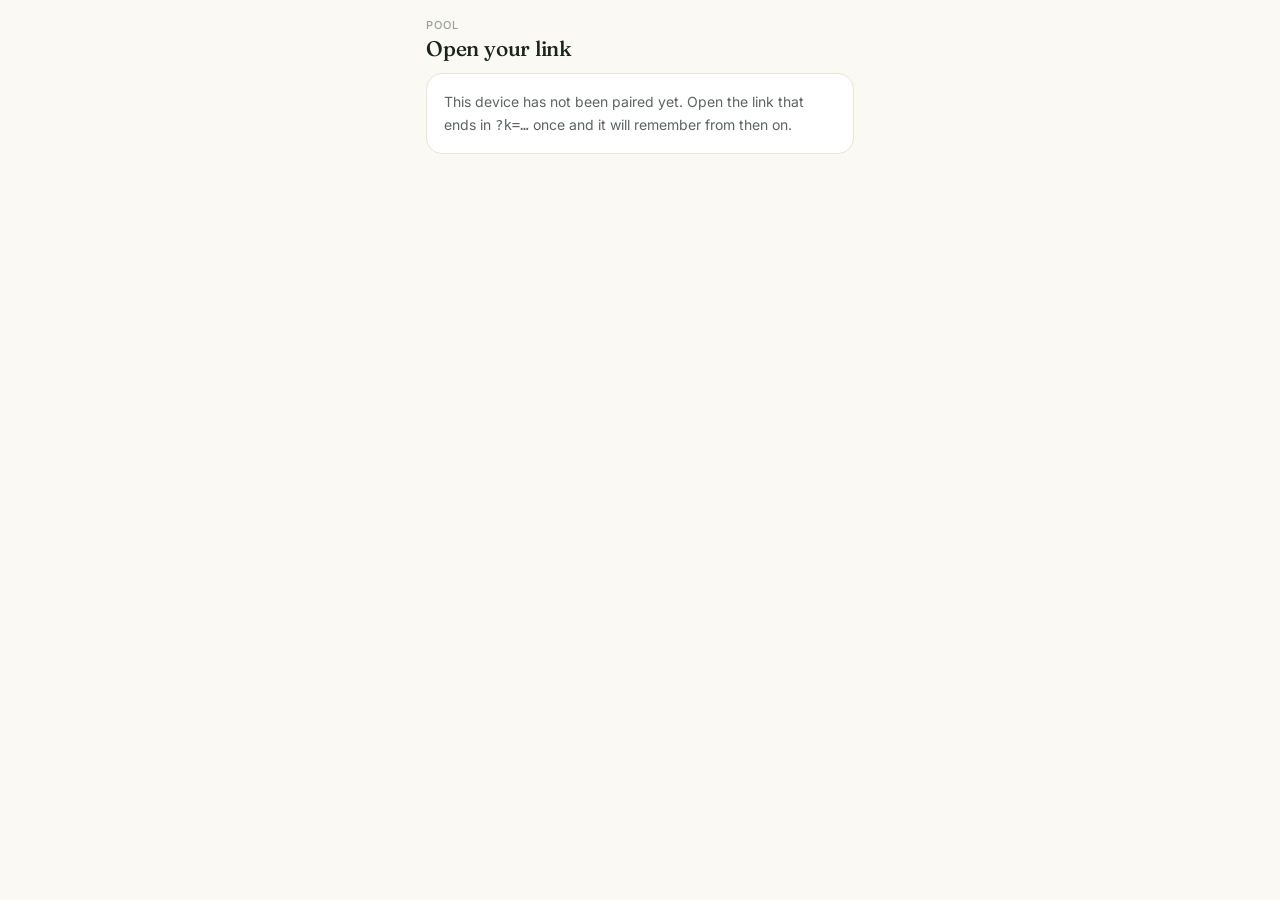
==== index.html @ 476e0cfd "setup now handles a mid-month start" ====
<!doctype html>
<html lang="en">
<head>
<meta charset="utf-8" />
<meta name="viewport" content="width=device-width, initial-scale=1, viewport-fit=cover" />
<title>Pool</title>
<meta name="theme-color" content="#FBF9F4" />
<meta name="apple-mobile-web-app-capable" content="yes" />
<meta name="apple-mobile-web-app-status-bar-style" content="default" />
<meta name="apple-mobile-web-app-title" content="Pool" />
<link rel="preconnect" href="https://fonts.googleapis.com">
<link rel="preconnect" href="https://fonts.gstatic.com" crossorigin>
<link href="https://fonts.googleapis.com/css2?family=Fraunces:opsz,wght@9..144,400;9..144,500;9..144,600&family=Inter:wght@400;450;500;600&display=swap" rel="stylesheet">
<link rel="stylesheet" href="./css/base.css?v=13">
<link rel="stylesheet" href="./css/components.css?v=13">
</head>
<body>

<div id="app"></div>

<div class="tabbar" id="tabbar" style="display:none;">
  <button class="tab on" data-s="today"><i class="ti ti-flame"></i>Today</button>
  <button class="tab" data-s="calendar"><i class="ti ti-calendar-month"></i>Calendar</button>
  <button class="tab" data-s="trends"><i class="ti ti-chart-line"></i>Trends</button>
  <button class="tab" data-s="settings"><i class="ti ti-adjustments"></i>Settings</button>
</div>

<script type="module" src="./js/app.js?v=13"></script>
</body>
</html>
---- css/base.css ----
:root{
    --paper:#FBF9F4;
    --card:#FFFFFF;
    --ink:#1A231D;
    --ink2:#5C6560;
    --ink3:#9AA09A;
    --line:#E8E4DA;
    --line2:#D6D1C4;
    --sage:#3F7358;
    --sage-bg:#E9F1EB;
    --sage-mid:#B4CFBE;
    --brass:#A8752E;
    --brass-bg:#F7EEDF;
    --brass-mid:#E3C79A;
  }
  *{box-sizing:border-box;-webkit-tap-highlight-color:transparent;}
  html,body{margin:0;padding:0;}
  body{
    background:var(--paper);color:var(--ink);
    font-family:'Inter',sans-serif;font-size:15px;
    -webkit-font-smoothing:antialiased;min-height:100vh;
  }
  .num{font-variant-numeric:tabular-nums;}
  .serif{font-family:'Fraunces',serif;font-variant-numeric:tabular-nums;}
  .wrap{max-width:460px;margin:0 auto;padding:18px 16px 100px;}
  h1{font-family:'Fraunces',serif;font-weight:500;font-size:21px;margin:0;letter-spacing:-.01em;}
  .eyebrow{font-size:11px;letter-spacing:.09em;color:var(--ink3);text-transform:uppercase;margin-bottom:3px;font-weight:500;}

  .topbar{display:flex;justify-content:space-between;align-items:flex-end;margin-bottom:16px;}
  .topbar .meta{font-size:13px;color:var(--ink2);text-align:right;line-height:1.4;}
---- css/components.css ----
.card{background:var(--card);border:1px solid var(--line);border-radius:16px;padding:16px 17px;margin-bottom:12px;}
  .card.flush{padding:0;overflow:hidden;}
  .card-head{display:flex;align-items:center;justify-content:space-between;gap:8px;font-size:13px;color:var(--ink2);margin-bottom:12px;}
  .card-head .lhs{display:flex;align-items:center;gap:7px;}
  .card-head i{font-size:15px;color:var(--ink3);}

  .hero{background:var(--card);border:1px solid var(--line);border-radius:20px;padding:20px 20px 18px;margin-bottom:12px;}
  .hero-label{font-size:13px;color:var(--ink2);margin-bottom:8px;}
  .hero-num{font-family:'Fraunces',serif;font-weight:500;font-size:42px;line-height:1;letter-spacing:-.015em;color:var(--sage);font-variant-numeric:tabular-nums;}
  .hero-num .cur{font-size:17px;color:var(--ink3);margin-left:5px;font-family:'Inter',sans-serif;font-weight:450;}
  .hero-sub{font-size:13px;color:var(--ink3);margin-top:7px;}
  .meter{height:5px;background:var(--line);border-radius:99px;margin-top:14px;overflow:hidden;}
  .meter span{display:block;height:100%;border-radius:99px;background:var(--sage);transition:width .3s ease;}
  .meter.over span{background:var(--brass);}
  .meter-legend{display:flex;justify-content:space-between;font-size:12px;color:var(--ink3);margin-top:7px;}

  .banner{border-radius:14px;padding:12px 14px;margin-bottom:12px;font-size:13px;line-height:1.55;display:flex;gap:9px;align-items:flex-start;}
  .banner i{font-size:16px;flex-shrink:0;margin-top:1px;}
  .banner.safe{background:var(--sage-bg);color:#2C513E;}
  .banner.warn{background:var(--brass-bg);color:#78561F;}

  input,select{font-family:'Inter',sans-serif;font-size:15px;background:var(--paper);
    border:1px solid var(--line2);border-radius:11px;padding:11px 12px;color:var(--ink);width:100%;}
  input:focus,select:focus{outline:none;border-color:var(--sage);box-shadow:0 0 0 3px var(--sage-bg);}
  input::placeholder{color:var(--ink3);}
  .btn{font-family:'Inter',sans-serif;font-weight:500;font-size:14px;border-radius:11px;
    padding:11px 16px;cursor:pointer;border:1px solid transparent;}
  .btn.solid{background:var(--ink);color:#fff;}
  .btn.solid:active{opacity:.85;}
  .btn.outline{background:transparent;color:var(--ink2);border-color:var(--line2);}
  .btn.quiet{background:none;border:none;color:var(--sage);font-size:13px;padding:0;text-decoration:underline;text-underline-offset:2px;}
  .btn.danger{background:transparent;color:#9A4A2E;border-color:#E0C4B8;}
  .btn:disabled{opacity:.4;cursor:default;}

  .chips{display:grid;grid-template-columns:repeat(4,1fr);gap:6px;margin-bottom:9px;}
  .chip{font-size:13.5px;font-weight:500;padding:10px 4px;text-align:center;border-radius:10px;
    background:#EBEEF0;border:1px solid #D8DDE0;color:#3C464C;cursor:pointer;
    font-family:'Inter',sans-serif;font-variant-numeric:tabular-nums;}
  .chip:active{background:#3C464C;border-color:#3C464C;color:#fff;}

  .logrow{display:flex;gap:8px;}
  .logrow input{flex:1;}

  .kv{display:flex;justify-content:space-between;font-size:14px;padding:7px 0;}
  .kv + .kv{border-top:1px dashed var(--line);}
  .kv .v{font-variant-numeric:tabular-nums;}
  .kv.total{border-top:1px solid var(--line2);margin-top:5px;padding-top:10px;font-size:13px;color:var(--ink2);}

  .stats{display:grid;grid-template-columns:1fr 1fr;gap:1px;background:var(--line);}
  .stat{background:var(--card);padding:14px 16px;}
  .stat .l{font-size:11.5px;color:var(--ink3);letter-spacing:.03em;margin-bottom:4px;}
  .stat .v{font-family:'Fraunces',serif;font-size:19px;font-weight:500;font-variant-numeric:tabular-nums;}
  .stat .v.sage{color:var(--sage);}
  .stat .v.brass{color:var(--brass);}

  .daynav{display:flex;align-items:center;justify-content:space-between;gap:10px;
    background:var(--card);border:1px solid var(--line);border-radius:14px;padding:8px 10px;margin-bottom:12px;}
  .daynav-mid{flex:1;text-align:center;line-height:1.3;}
  .daynav-mid .dn{display:block;font-family:'Fraunces',serif;font-size:15px;font-weight:500;}
  .daynav-mid .ds{display:block;font-size:12px;color:var(--ink3);font-variant-numeric:tabular-nums;}

  .iconbtn{background:none;border:none;padding:7px;margin:-7px;cursor:pointer;color:var(--ink3);
    display:inline-flex;align-items:center;justify-content:center;flex-shrink:0;font-size:17px;border-radius:8px;}
  .iconbtn:active{background:var(--paper);color:var(--ink);}

  i.ti{display:inline-flex;align-items:center;justify-content:center;line-height:0;}
  i.ti svg{width:1em;height:1em;display:block;}

  .brow{display:flex;align-items:center;gap:9px;padding:7px 0;font-size:13.5px;}
  .brow + .brow{border-top:1px dashed var(--line);}
  .brow .bl{display:flex;align-items:center;gap:6px;min-width:92px;color:var(--ink2);}
  .brow .bl i{font-size:15px;color:var(--ink3);}
  .brow .bbar{flex:1;height:5px;background:var(--line);border-radius:99px;overflow:hidden;}
  .brow .bbar span{display:block;height:100%;background:var(--sage);border-radius:99px;}
  .brow .bv{font-variant-numeric:tabular-nums;min-width:66px;text-align:right;}

  .steplabel{font-size:11px;letter-spacing:.07em;text-transform:uppercase;color:var(--ink3);
    font-weight:500;margin:0 0 8px;display:flex;align-items:center;gap:7px;}
  .steplabel::after{content:'';flex:1;height:1px;background:var(--line);}

  .catrow{display:grid;grid-template-columns:repeat(3,1fr);gap:6px;margin-bottom:16px;}
  .catchip{display:flex;flex-direction:column;align-items:center;justify-content:center;gap:4px;
    padding:10px 4px;border-radius:11px;background:var(--card);border:1px solid var(--line);
    color:var(--ink2);font-size:11.5px;font-family:'Inter',sans-serif;cursor:pointer;line-height:1;}
  .catchip i{font-size:18px;color:var(--cc);opacity:.55;}
  .catchip.on{background:var(--ct);border-color:var(--cc);color:var(--cc);font-weight:600;box-shadow:0 0 0 1px var(--cc);}
  .catchip.on i{opacity:1;}

  .amtbox{display:flex;align-items:center;gap:6px;background:var(--paper);
    border:2px solid var(--ink);border-radius:15px;padding:12px 14px;margin-bottom:14px;}
  .amtbox input{border:none!important;background:transparent;padding:0;flex:1;min-width:0;
    font-family:'Fraunces',serif;font-size:33px;font-weight:500;text-align:center;
    color:var(--ink);letter-spacing:-.015em;font-variant-numeric:tabular-nums;}
  .amtbox input:focus{outline:none;box-shadow:none!important;}
  .amtbox input::placeholder{color:var(--line2);}
  .amtbox .cur{font-size:12px;color:var(--ink3);letter-spacing:.05em;flex-shrink:0;}
  .amtbox .clr{background:none;border:none;cursor:pointer;color:var(--ink3);padding:4px;flex-shrink:0;font-size:17px;
    display:inline-flex;}

  .entry .cat{display:inline-flex;align-items:center;gap:4px;font-size:11px;font-weight:500;
    padding:3px 8px;border-radius:7px;flex-shrink:0;}
  .entry .cat i{font-size:12px;}

  .monthnav{display:flex;align-items:center;justify-content:space-between;margin-bottom:14px;}
  .monthnav .name{font-family:'Fraunces',serif;font-size:17px;font-weight:500;}
  .navbtn{width:32px;height:32px;border-radius:9px;border:1px solid var(--line2);background:var(--card);
    display:flex;align-items:center;justify-content:center;cursor:pointer;color:var(--ink2);flex-shrink:0;}
  .navbtn:disabled{opacity:.3;cursor:default;}
  .navbtn i{font-size:17px;}

  .dow{display:grid;grid-template-columns:repeat(7,1fr);gap:4px;margin-bottom:6px;}
  .dow div{text-align:center;font-size:11px;color:var(--ink3);font-weight:500;}
  .cal{display:grid;grid-template-columns:repeat(7,1fr);gap:4px;}
  .cell{aspect-ratio:1;border-radius:9px;background:var(--paper);border:1px solid transparent;
    display:flex;flex-direction:column;align-items:center;justify-content:center;gap:2px;cursor:pointer;padding:2px;}
  .cell.blank{background:transparent;cursor:default;}
  .cell .d{font-size:12px;color:var(--ink2);font-variant-numeric:tabular-nums;line-height:1;}
  .cell .a{font-size:9.5px;color:var(--ink3);font-variant-numeric:tabular-nums;line-height:1;}
  .cell.under{background:var(--sage-bg);}
  .cell.under .d{color:#2C513E;font-weight:500;}
  .cell.under .a{color:var(--sage);}
  .cell.big{background:var(--brass-bg);}
  .cell.big .d{color:#78561F;font-weight:500;}
  .cell.big .a{color:var(--brass);}
  .cell.today{border-color:var(--ink);}
  .cell.sel{border-color:var(--sage);box-shadow:0 0 0 2px var(--sage-bg);}
  .cell.future{opacity:.45;}

  .legend{display:flex;gap:14px;font-size:12px;color:var(--ink3);margin-top:12px;flex-wrap:wrap;}
  .legend span{display:flex;align-items:center;gap:6px;}
  .dot{width:9px;height:9px;border-radius:3px;display:inline-block;}

  .daypanel{border-top:1px solid var(--line);margin-top:14px;padding-top:14px;}
  .daypanel .dh{display:flex;justify-content:space-between;align-items:baseline;margin-bottom:10px;}
  .daypanel .dh .t{font-family:'Fraunces',serif;font-size:15px;font-weight:500;}
  .daypanel .dh .s{font-size:12.5px;color:var(--ink3);}
  .entry{display:flex;align-items:center;gap:10px;padding:8px 0;font-size:14px;}
  .entry + .entry{border-top:1px dashed var(--line);}
  .entry .amt{font-variant-numeric:tabular-nums;font-weight:500;min-width:78px;}
  .entry .note{flex:1;color:var(--ink2);font-size:13px;overflow:hidden;text-overflow:ellipsis;white-space:nowrap;}
  .entry i{font-size:16px;color:var(--ink3);cursor:pointer;flex-shrink:0;}
  .empty{font-size:13px;color:var(--ink3);padding:6px 0 10px;}

  .billrow{display:flex;gap:7px;align-items:center;margin-bottom:7px;}
  .billrow .bn{flex:2;}
  .billrow .ba{flex:1.3;}
  .billrow i{font-size:17px;color:var(--ink3);cursor:pointer;flex-shrink:0;padding:2px;}
  .addbill{font-size:13px;color:var(--sage);background:none;border:none;padding:4px 0 0;cursor:pointer;
    display:flex;align-items:center;gap:5px;font-family:'Inter',sans-serif;}

  .steps{display:flex;gap:5px;margin-bottom:20px;}
  .steps div{flex:1;height:3px;border-radius:99px;background:var(--line);}
  .steps div.on{background:var(--sage);}
  .setup-lead{font-size:14px;color:var(--ink2);line-height:1.6;margin:0 0 18px;}
  .flabel{display:block;font-size:12.5px;color:var(--ink2);margin:16px 0 7px;font-weight:450;}
  .fhint{font-size:12px;color:var(--ink3);margin-top:6px;line-height:1.5;}

  .yearnav{display:flex;align-items:center;justify-content:space-between;margin-bottom:10px;}
  .yearnav .y{font-family:'Fraunces',serif;font-size:16px;font-weight:500;}
  .mgrid{display:grid;grid-template-columns:repeat(3,1fr);gap:7px;}
  .mtile{padding:12px 4px;border-radius:11px;border:1px solid var(--line2);background:var(--card);
    text-align:center;font-size:13.5px;cursor:pointer;color:var(--ink2);font-family:'Inter',sans-serif;}
  .mtile.on{background:var(--sage);border-color:var(--sage);color:#fff;font-weight:500;}

  .preview{position:sticky;bottom:0;background:var(--card);border:1px solid var(--line);
    border-radius:14px;padding:13px 15px;margin-top:18px;display:flex;justify-content:space-between;align-items:center;}
  .preview .l{font-size:12.5px;color:var(--ink2);}
  .preview .v{font-family:'Fraunces',serif;font-size:21px;font-weight:500;color:var(--sage);font-variant-numeric:tabular-nums;}
  .preview.bad .v{color:#9A4A2E;font-size:14px;font-family:'Inter',sans-serif;}

  .navbtns{display:flex;gap:8px;margin-top:20px;}
  .navbtns .btn{flex:1;}

  .tabbar{position:fixed;bottom:0;left:0;right:0;background:var(--card);border-top:1px solid var(--line);
    display:flex;padding:7px 10px calc(7px + env(safe-area-inset-bottom));max-width:460px;margin:0 auto;}
  .tab{flex:1;display:flex;flex-direction:column;align-items:center;gap:2px;background:none;border:none;
    color:var(--ink3);font-family:'Inter',sans-serif;font-size:10.5px;cursor:pointer;padding:5px;}
  .tab i{font-size:20px;}
  .tab.on{color:var(--sage);}

  .err{color:#9A4A2E;font-size:12.5px;margin-top:8px;display:none;line-height:1.5;}
  .err.show{display:block;}
  .confirm{display:none;margin-top:10px;}
  .confirm.open{display:block;}

/* ---------------------------------------------------------- toast */
.toast{
  position:fixed; left:50%; bottom:calc(78px + env(safe-area-inset-bottom));
  transform:translate(-50%, 14px); opacity:0;
  display:flex; align-items:center; gap:14px;
  background:var(--ink); color:#F4F2EC;
  padding:11px 14px; border-radius:12px;
  font-size:13.5px; max-width:min(420px, calc(100vw - 32px));
  box-shadow:0 6px 22px rgba(26,35,29,.22);
  transition:opacity .18s ease, transform .18s ease;
  z-index:120; pointer-events:auto;
}
.toast.in{ opacity:1; transform:translate(-50%, 0); }
.toast .tmsg{ flex:1; line-height:1.4; }
.toast .tundo{
  background:none; border:none; cursor:pointer; flex-shrink:0;
  color:var(--sage-mid); font-family:'Inter',sans-serif;
  font-size:13.5px; font-weight:600; padding:2px 2px;
  text-decoration:underline; text-underline-offset:2px;
}

/* ---------------------------------------------------------- modal */
.modal-overlay{
  position:fixed; inset:0; z-index:90;
  background:rgba(26,35,29,.34);
  display:flex; align-items:flex-end; justify-content:center;
  opacity:0; transition:opacity .18s ease;
  padding:16px; padding-bottom:calc(16px + env(safe-area-inset-bottom));
}
.modal-overlay.in{ opacity:1; }
.modal{
  background:var(--card); border-radius:18px; width:100%; max-width:420px;
  padding:20px 18px 16px; box-shadow:0 10px 40px rgba(26,35,29,.2);
  transform:translateY(12px); transition:transform .2s ease;
}
.modal-overlay.in .modal{ transform:translateY(0); }
@media (min-width:600px){ .modal-overlay{ align-items:center; } }

.modal-title{
  font-family:'Fraunces',serif; font-size:18px; font-weight:500;
  margin-bottom:8px; letter-spacing:-.01em;
}
.modal-body{ font-size:14px; color:var(--ink2); line-height:1.6; }
.modal-body b{ color:var(--ink); }
.modal-form{ margin-top:2px; }
.modal-form .flabel{ margin-top:12px; }
.modal-form .flabel:first-child{ margin-top:4px; }
.modal-err{
  color:#9A4A2E; font-size:12.5px; line-height:1.5;
  margin-top:10px; min-height:0;
}
.modal-actions{ display:flex; gap:8px; margin-top:18px; }
.modal-actions .btn{ flex:1; padding:12px 14px; }
.btn.danger-solid{ background:#9A4A2E; color:#fff; border-color:#9A4A2E; }
.btn.danger-solid:active{ opacity:.85; }

/* ---------------------------------------------------------- unsaved-state helpers */
.field-err{ color:#9A4A2E; font-size:12px; line-height:1.5; margin-top:6px; }
input.invalid{ border-color:#C4795E !important; }

/* ---------------------------------------------------------- trends */
.chart{ width:100%; display:block; margin:2px 0 10px; overflow:visible; }
.chart-note{
  font-size:12.5px; color:var(--ink2); line-height:1.6;
  border-top:1px solid var(--line); padding-top:10px; margin-top:2px;
}
.weekgrid{ display:grid; grid-template-columns:repeat(7,1fr); gap:5px; margin-bottom:10px; }
.wcol{ display:flex; flex-direction:column; align-items:center; gap:5px; }
.wbar-wrap{ height:76px; width:100%; display:flex; align-items:flex-end; }
.wbar{ width:100%; border-radius:4px 4px 2px 2px; }
.wlab{ font-size:11px; color:var(--ink3); }
.wval{ font-size:10px; color:var(--ink3); font-variant-numeric:tabular-nums; }

/* ---------------------------------------------------------- repeat button */
.repeat{
  display:inline-flex; align-items:center; gap:6px;
  background:var(--sage-bg); border:1px solid var(--sage-mid); color:#2C513E;
  border-radius:10px; padding:8px 12px; margin-bottom:14px;
  font-family:'Inter',sans-serif; font-size:13px; font-weight:500;
  cursor:pointer; font-variant-numeric:tabular-nums;
}
.repeat i{ font-size:15px; }
.repeat:active{ background:var(--sage); color:#fff; border-color:var(--sage); }

/* four tabs need a little less padding */
.tabbar .tab{ padding:5px 2px; }

/* ---------------------------------------------------------- wishlist */
.wish{
  border:1px solid var(--line); border-radius:14px;
  padding:14px; margin-bottom:10px; background:var(--paper);
}
.wish.ready{ background:var(--sage-bg); border-color:var(--sage-mid); }

.wish-name{ font-size:15px; font-weight:500; line-height:1.35; }
.wish-amt{
  font-family:'Fraunces',serif; font-size:17px; font-weight:500;
  font-variant-numeric:tabular-nums; white-space:nowrap; flex-shrink:0;
}
.wish-sub{ font-size:12px; color:var(--ink3); }
.wish-pill{
  background:var(--card); border:1px solid var(--line); border-radius:7px;
  padding:3px 8px; font-variant-numeric:tabular-nums; color:var(--ink2);
}
.wish.ready .wish-pill{ background:rgba(255,255,255,.65); }

.wish-bar{ height:5px; background:var(--line); border-radius:99px; overflow:hidden; }
.wish-bar > span{ display:block; height:100%; background:var(--sage-mid); border-radius:99px; }
.wish-days{
  font-size:11.5px; color:var(--ink3);
  font-variant-numeric:tabular-nums; white-space:nowrap; flex-shrink:0;
}
.wish-status{
  font-size:13px; color:#2C513E; font-weight:500; margin-top:10px; line-height:1.5;
}
.wish-acts .btn.outline{ padding:8px 12px; font-size:12.5px; }
.wish-acts .iconbtn{ font-size:16px; }

/* select inside modals */
.modal-form select{
  font-family:'Inter',sans-serif; font-size:15px; background:var(--paper);
  border:1px solid var(--line2); border-radius:11px; padding:11px 12px;
  color:var(--ink); width:100%; appearance:none;
}
.modal-form select:focus{ outline:none; border-color:var(--sage); box-shadow:0 0 0 3px var(--sage-bg); }


/* ---------------------------------------------------------- log sheet */
.sheet-overlay{
  position:fixed; inset:0; z-index:95;
  background:rgba(26,35,29,.38);
  display:flex; align-items:center; justify-content:center;
  padding:16px; padding-bottom:calc(16px + env(safe-area-inset-bottom));
  opacity:0; transition:opacity .2s ease;
}
.sheet-overlay.in{ opacity:1; }
.sheet{
  background:var(--card); width:100%; max-width:440px;
  border-radius:20px;
  /* dvh tracks the visible area when Safari's toolbar slides in and out,
     so the card is never cut off by browser chrome */
  max-height:86vh; max-height:86dvh;
  display:flex; flex-direction:column;
  transform:translateY(14px) scale(.99); transition:transform .22s ease;
  box-shadow:0 12px 40px rgba(26,35,29,.24);
}
.sheet-overlay.in .sheet{ transform:translateY(0) scale(1); }

.sheet-head{
  padding:16px 18px 13px; border-bottom:1px solid var(--line); flex-shrink:0;
}
.sheet-head .meter{ margin-top:12px; }
.sheet-head .meter-legend{ margin-top:6px; }
.sheet-body{
  padding:16px 18px 18px;
  overflow-y:auto; -webkit-overflow-scrolling:touch;
}
.sheet-top{ display:flex; justify-content:space-between; align-items:flex-start; gap:12px; }
.sheet-label{ font-size:12.5px; color:var(--ink2); }
.sheet-num{
  font-family:'Fraunces',serif; font-weight:500; font-size:32px; line-height:1.05;
  letter-spacing:-.015em; color:var(--sage); font-variant-numeric:tabular-nums;
}
.sheet-num .cur{ font-size:14px; color:var(--ink3); font-family:'Inter',sans-serif; margin-left:5px; }
.sheet-sub{ font-size:12px; color:var(--ink3); margin-top:5px; line-height:1.45; }
.sheet-x{
  background:none; border:1px solid var(--line2); border-radius:10px;
  width:34px; height:34px; display:flex; align-items:center; justify-content:center;
  cursor:pointer; color:var(--ink2); flex-shrink:0; font-size:17px;
}
.sheet-x:active{ background:var(--paper); }

.sheet-logged{ border-top:1px solid var(--line); margin-top:18px; padding-top:12px; }
.sheet-logged .lh{
  font-size:11px; letter-spacing:.07em; text-transform:uppercase;
  color:var(--ink3); font-weight:500; margin-bottom:6px;
}
.entry.fresh{ animation:flash 1.1s ease; }
@keyframes flash{ from{ background:var(--sage-bg); } to{ background:transparent; } }

.logcta{
  width:100%; padding:16px; font-size:15px; font-weight:500;
  display:flex; align-items:center; justify-content:center; gap:8px;
  margin:0 0 12px;   /* matches the 12px gap every card uses */
}
.logcta i{ font-size:19px; }

/* ---------------------------------------------------------- today hero, month axis */
.hero.tint{
  background:var(--sage-bg); border-color:var(--sage-mid);
}
.hero.tint .hero-label{ color:#3D6B52; }
.hero.tint .hero-num{ color:#2C513E; }
.hero.tint .hero-num .cur{ color:#5C806C; }
.hero.tint.warn{ background:var(--brass-bg); border-color:var(--brass-mid); }
.hero.tint.warn .hero-label{ color:#8A6526; }
.hero.tint.warn .hero-num{ color:#78561F; }
.hero.tint.warn .hero-num .cur{ color:#9C7B3F; }

.mb-head{
  display:flex; justify-content:space-between; font-size:11.5px;
  margin-top:18px; color:#3D6B52; font-variant-numeric:tabular-nums;
}
.hero.tint.warn .mb-head{ color:#8A6526; }

.monthbar{
  position:relative; height:7px; border-radius:99px; margin-top:6px;
  background:rgba(63,120,88,.18);
}
.hero.tint.warn .monthbar{ background:rgba(168,117,46,.2); }
.mb-fill{
  display:block; height:100%; border-radius:99px; background:var(--sage);
  transition:width .3s ease;
}
.hero.tint.warn .mb-fill{ background:var(--brass); }
.mb-tick{
  position:absolute; top:-3px; width:2px; height:13px; border-radius:1px;
  background:#2C513E; opacity:.55; transform:translateX(-1px);
}
.hero.tint.warn .mb-tick{ background:#78561F; }

.pace{
  font-size:12.5px; line-height:1.55; margin-top:9px; color:#3D6B52;
}
.pace b{ color:#2C513E; }
.hero.tint.warn .pace{ color:#8A6526; }
.hero.tint.warn .pace b{ color:#78561F; }

/* ---------------------------------------------------------- 14 day strip */
.strip{ display:flex; align-items:flex-end; gap:4px; height:56px; }
.sbar{ flex:1; border-radius:3px 3px 2px 2px; min-height:4px; }
.strip-note{
  font-size:12.5px; color:var(--ink2); line-height:1.55;
  border-top:1px solid var(--line); margin-top:12px; padding-top:10px;
}

/* ---------------------------------------------------------- handled line */
.handled{
  display:flex; align-items:center; gap:10px;
  background:var(--card); border:1px solid var(--line); border-radius:14px;
  padding:13px 16px; margin-bottom:12px; font-size:13px; color:var(--ink2);
}
.handled i{ font-size:16px; color:var(--ink3); flex-shrink:0; }
.handled b{ color:var(--ink); font-variant-numeric:tabular-nums; }

/* three day-level figures inside the tinted hero */
.herostats{
  display:grid; grid-template-columns:repeat(3,minmax(0,1fr)); gap:8px;
  margin-top:15px; padding-top:13px; border-top:1px solid rgba(63,120,88,.22);
}
.hero.tint.warn .herostats{ border-top-color:rgba(168,117,46,.26); }
.herostats > div{ display:flex; flex-direction:column; gap:3px; min-width:0; }
.herostats .l{ font-size:11px; color:#5C806C; letter-spacing:.02em; }
.herostats .v{
  font-size:14px; font-weight:500; color:#2C513E;
  font-variant-numeric:tabular-nums; white-space:nowrap;
}
.hero.tint.warn .herostats .l{ color:#9C7B3F; }
.hero.tint.warn .herostats .v{ color:#78561F; }

/* keep multi-part banner text as one flex item so the gap does not
   land either side of every <b> */
.banner > span{ flex:1; min-width:0; }

/* ---------------------------------------------------------- income sources */
.srcrow{
  display:flex; align-items:center; gap:10px; padding:9px 0; font-size:14px;
}
.srcrow + .srcrow{ border-top:1px dashed var(--line); }
.srcname{ flex:1; min-width:0; display:flex; flex-direction:column; gap:2px; }
.srcstate{ font-size:11px; color:var(--ink3); }
.srcrow .v{ font-variant-numeric:tabular-nums; white-space:nowrap; }

.tick{
  width:22px; height:22px; border-radius:7px; flex-shrink:0;
  border:1px solid var(--line2); background:var(--card);
  display:flex; align-items:center; justify-content:center;
  cursor:pointer; color:transparent; font-size:14px; padding:0;
}
.tick.on{ background:var(--sage); border-color:var(--sage); color:#fff; }

.card.pending{ border-color:var(--brass-mid); background:var(--brass-bg); }
.card.pending .card-head, .card.pending .card-head i{ color:#8A6526; }
.card.pending .fhint{ color:#8A6526; }
.card.pending .srcrow + .srcrow{ border-top-color:rgba(168,117,46,.25); }
.gotit{ padding:7px 12px; font-size:12.5px; flex-shrink:0; }

/* ---------------------------------------------------------- bills paid list */
.paidlist{ display:flex; flex-direction:column; }
.paidrow{
  display:flex; align-items:center; gap:10px; padding:9px 0;
  background:none; border:none; width:100%; cursor:pointer;
  font-family:'Inter',sans-serif; font-size:14px; color:var(--ink); text-align:left;
}
.paidrow + .paidrow{ border-top:1px dashed var(--line); }
.paidrow.on .srcname{ color:var(--ink3); text-decoration:line-through; }
.paidrow .v{ font-variant-numeric:tabular-nums; color:var(--ink2); }
.paidrow .tick{ pointer-events:none; }

/* ---------------------------------------------------------- closed months */
.hero.closed{ background:var(--surface, var(--card)); border-color:var(--line2); }
.hero.closed .hero-label{ color:var(--ink2); }
.hero.closed .hero-num{ color:var(--ink); }
.hero.closed .hero-num .cur{ color:var(--ink3); font-size:14px; }
.hero.closed .herostats{ border-top-color:var(--line); }
.hero.closed .herostats .l{ color:var(--ink3); }
.hero.closed .herostats .v{ color:var(--ink); }

.banner.lockbar{ background:var(--paper); color:var(--ink2); border:1px solid var(--line); }
.banner.lockbar i{ color:var(--ink3); }

.viewonly{
  font-family:'Inter',sans-serif; font-size:10.5px; font-weight:500;
  letter-spacing:.03em; text-transform:uppercase; color:var(--ink3);
  background:var(--paper); border:1px solid var(--line);
  padding:2px 6px; border-radius:6px; vertical-align:1px;
}
.navbtn:disabled{ opacity:.28; }
.sheet-sub b{ color:var(--ink2); }

/* ---------------------------------------------------------- wizard choice cards */
.pick{
  display:flex; flex-direction:column; gap:3px; width:100%; text-align:left;
  background:var(--paper); border:1px solid var(--line); border-radius:12px;
  padding:13px 14px; margin-bottom:8px; cursor:pointer; font-family:'Inter',sans-serif;
}
.pick.on{ background:var(--sage-bg); border-color:var(--sage); box-shadow:0 0 0 1px var(--sage); }
.pick .pt{ font-size:14px; font-weight:500; color:var(--ink); }
.pick.on .pt{ color:#2C513E; }
.pick .ps{ font-size:12px; color:var(--ink3); line-height:1.5; }
.pick.on .ps{ color:#3D6B52; }
.mtile:disabled{ opacity:.32; cursor:default; }
.steps div{ transition:background .2s ease; }
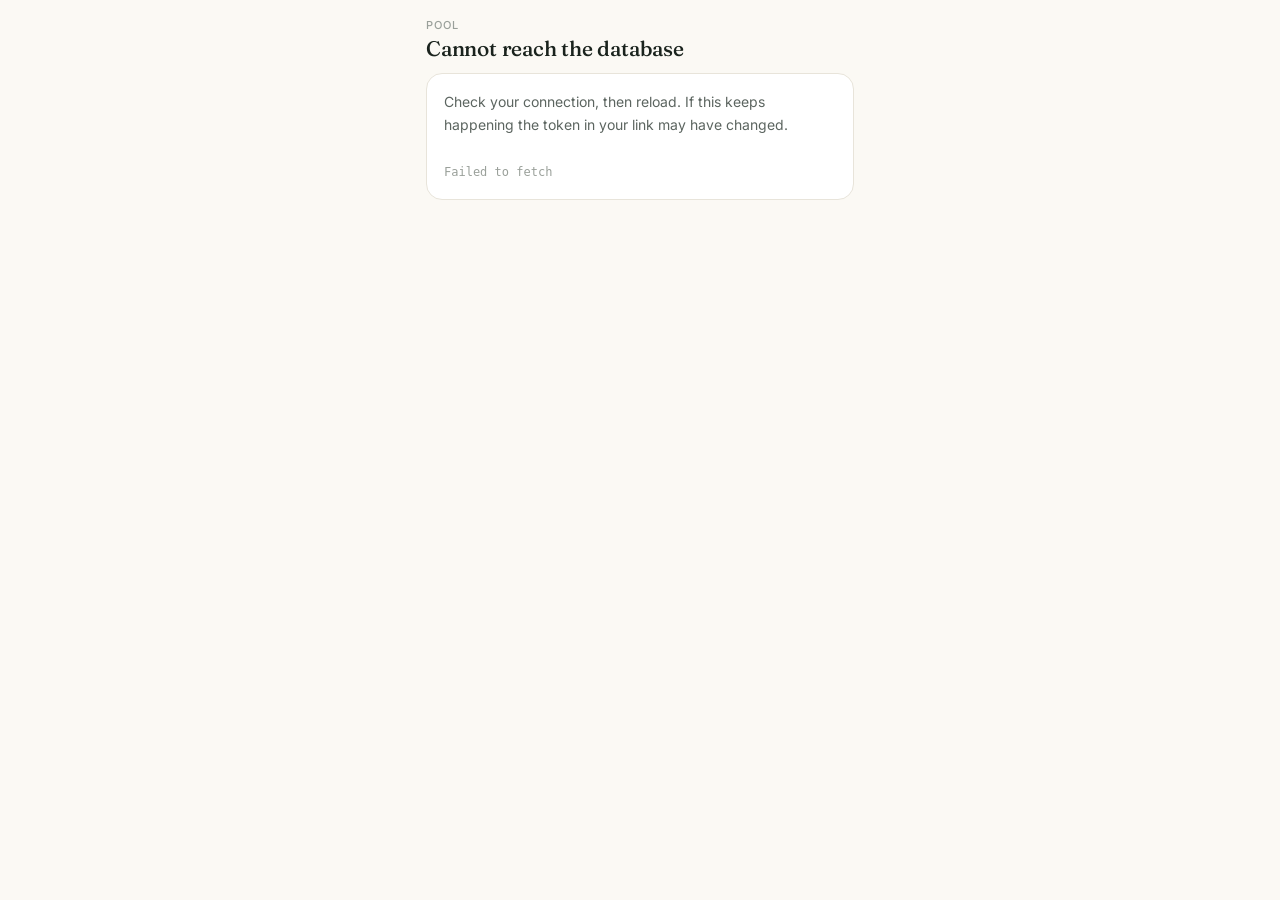
==== commit 9900e0fb: "fixed setup issue" ====
--- a/index.html
+++ b/index.html
@@ -11,8 +11,8 @@
 <link rel="preconnect" href="https://fonts.googleapis.com">
 <link rel="preconnect" href="https://fonts.gstatic.com" crossorigin>
 <link href="https://fonts.googleapis.com/css2?family=Fraunces:opsz,wght@9..144,400;9..144,500;9..144,600&family=Inter:wght@400;450;500;600&display=swap" rel="stylesheet">
-<link rel="stylesheet" href="./css/base.css?v=13">
-<link rel="stylesheet" href="./css/components.css?v=13">
+<link rel="stylesheet" href="./css/base.css?v=16">
+<link rel="stylesheet" href="./css/components.css?v=16">
 </head>
 <body>
 
@@ -25,6 +25,6 @@
   <button class="tab" data-s="settings"><i class="ti ti-adjustments"></i>Settings</button>
 </div>
 
-<script type="module" src="./js/app.js?v=13"></script>
+<script type="module" src="./js/app.js?v=16"></script>
 </body>
 </html>
--- a/css/components.css
+++ b/css/components.css
@@ -516,3 +516,35 @@
 .pick.on .ps{ color:#3D6B52; }
 .mtile:disabled{ opacity:.32; cursor:default; }
 .steps div{ transition:background .2s ease; }
+
+/* ---------------------------------------------------------- early arrivals */
+.earlybox{
+  border-top:1px solid var(--line); margin-top:14px; padding-top:12px;
+}
+.earlyhead{
+  font-size:11px; letter-spacing:.07em; text-transform:uppercase;
+  color:var(--ink3); font-weight:500; margin-bottom:4px;
+}
+.paidrow.early .srcname{ text-decoration:none; color:var(--ink); }
+.paidrow.early.on .srcname{ color:var(--ink); }
+.paidrow.savedone{ align-items:flex-start; }
+.paidrow.savedone .tick{ margin-top:2px; }
+
+/* bill frequency select inside a row */
+.billrow .bt{
+  width:60px; flex-shrink:0; font-family:'Inter',sans-serif; font-size:14px;
+  background:var(--paper); border:1px solid var(--line2); border-radius:11px;
+  padding:11px 6px; color:var(--ink2); appearance:none; text-align:center;
+}
+.billrow .bt:focus{ outline:none; border-color:var(--sage); }
+
+.paidrow.locked{ cursor:default; opacity:1; }
+.paidrow.locked .srcname{ color:var(--ink); }
+.paidrow:disabled{ opacity:1; }
+
+.linkbox{
+  font-family:'Inter',sans-serif; font-size:11.5px; line-height:1.6;
+  background:var(--paper); border:1px solid var(--line); border-radius:10px;
+  padding:10px 12px; margin-bottom:10px; word-break:break-all; color:var(--ink2);
+  user-select:all; -webkit-user-select:all;
+}
